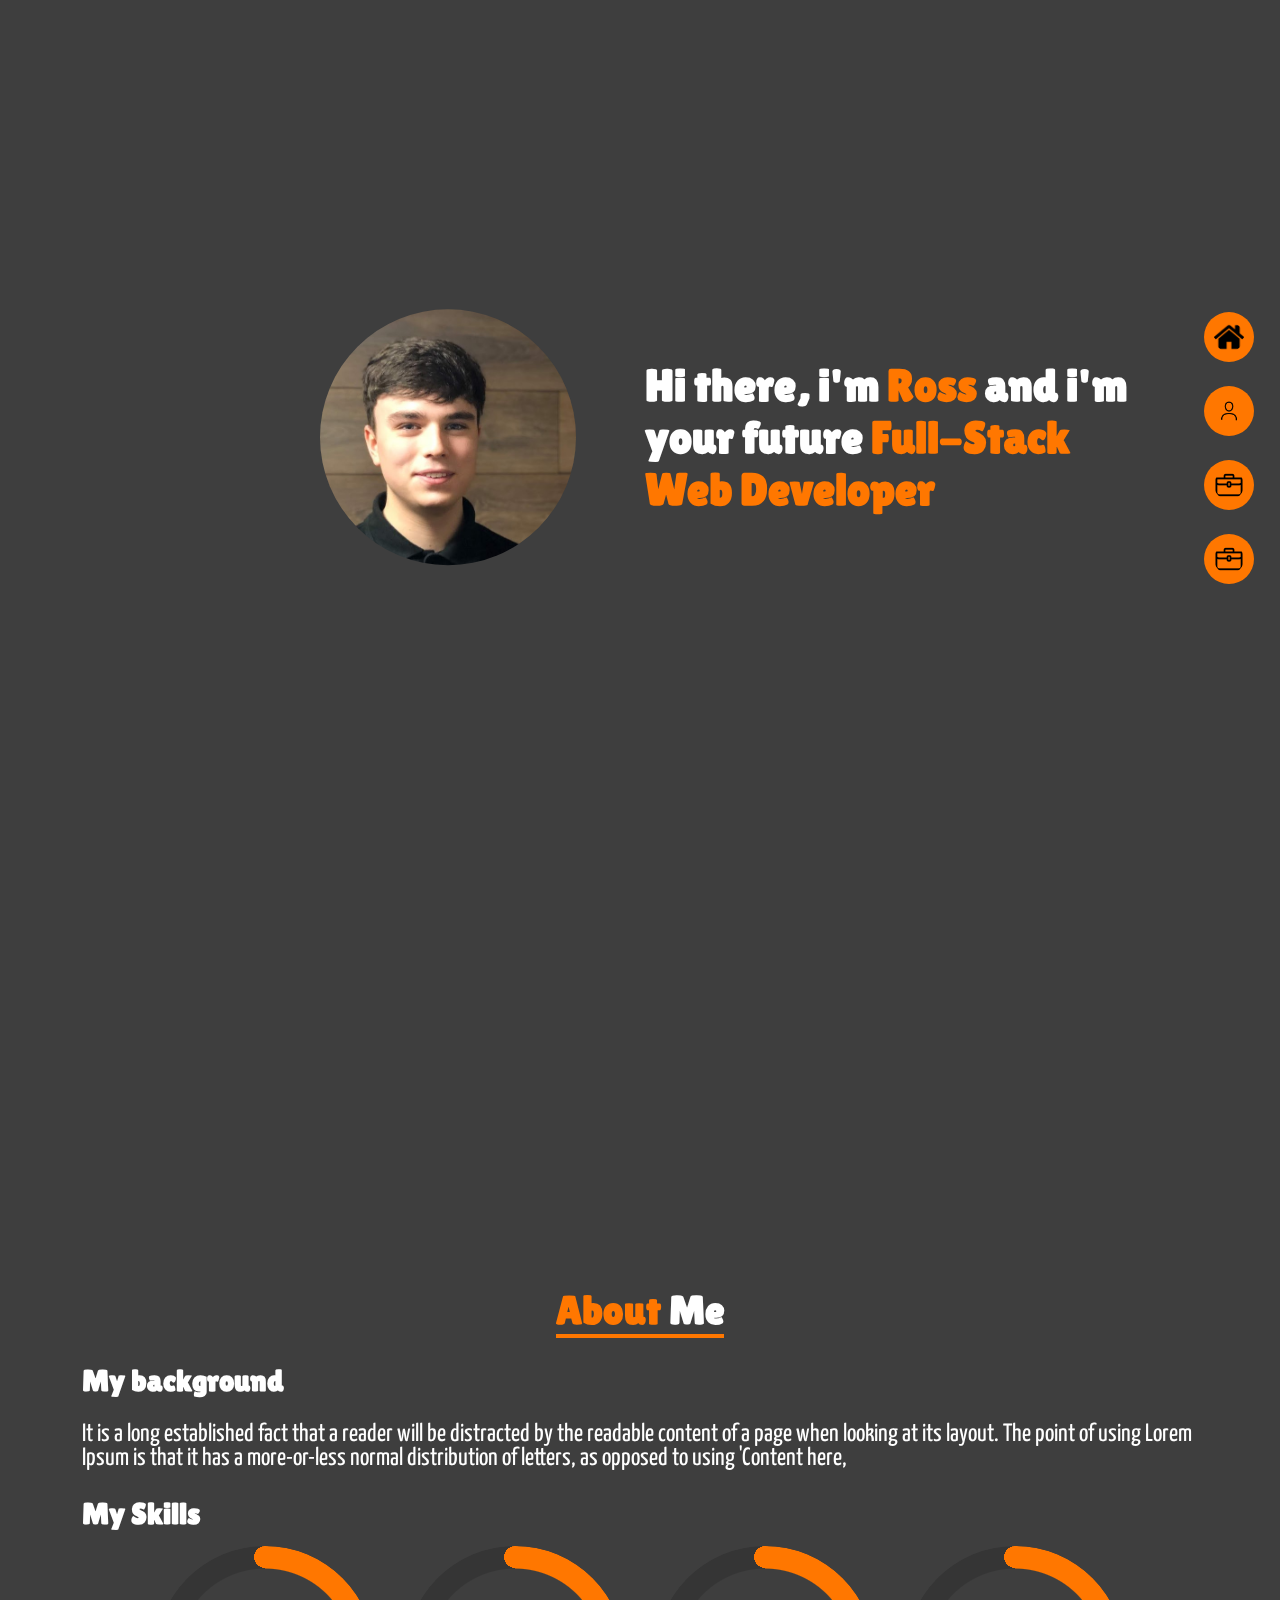
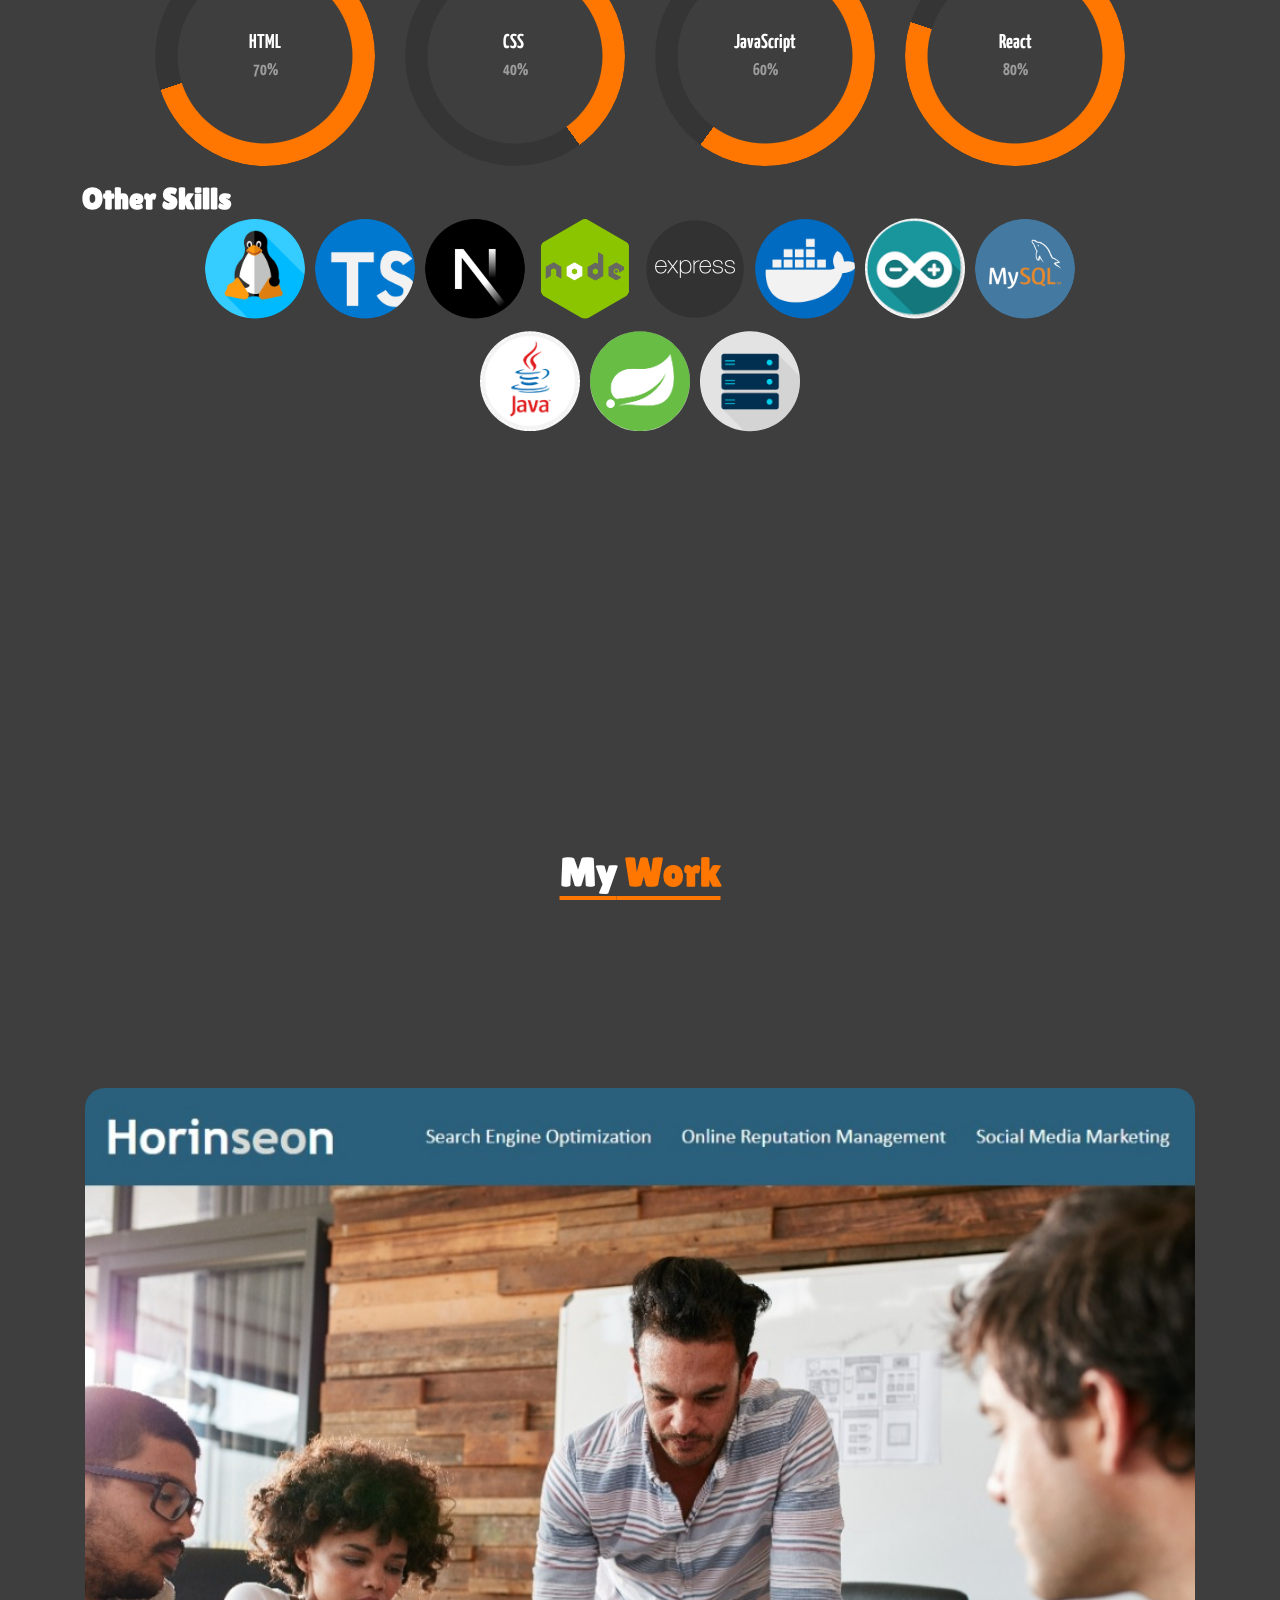
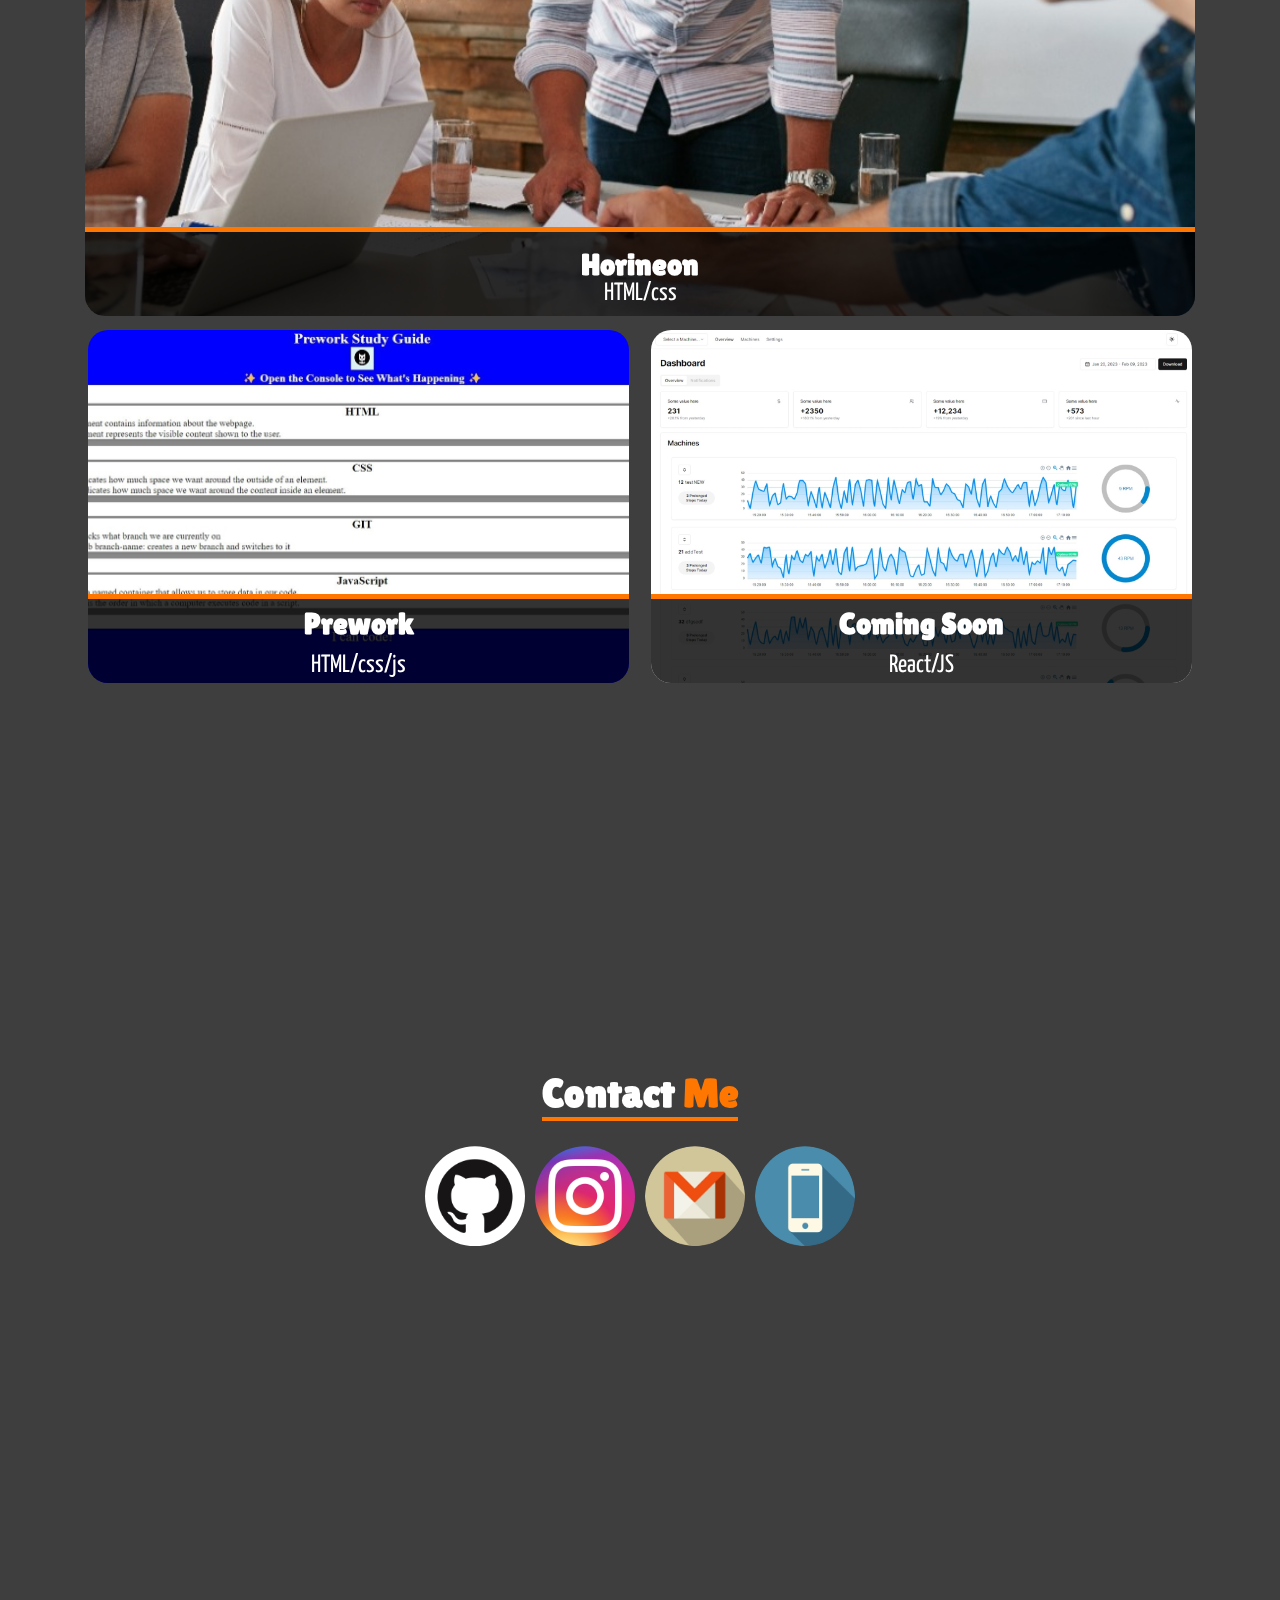
==== index.html @ 7f735938 "Merge pull request #10 from RossNE99/improvements/filestructure" ====
<!DOCTYPE html>
<html lang="en-gb">

<head>
  <meta charset="UTF-8">
  <meta name="viewport" content="width=device-width, initial-scale=1.0">
  <meta http-equiv="X-UA-Compatible" content="ie=edge">
  <title>Ross Charlton | Web Developer</title>
  <link rel="stylesheet" href="assets/css/style.css" />
  <link rel="stylesheet" href="assets/css/background.css" >

  <link rel="preconnect" href="https://fonts.googleapis.com/" >
  <link rel="preconnect" href="https://fonts.gstatic.com/" crossorigin>
  <link href="https://fonts.googleapis.com/css2?family=Lilita+One&display=swap" rel="stylesheet">
  
  <link rel="preconnect" href="https://fonts.googleapis.com/" >
  <link rel="preconnect" href="https://fonts.gstatic.com/" crossorigin>
  <link href="https://fonts.googleapis.com/css2?family=Yanone+Kaffeesatz&display=swap" rel="stylesheet">
</head>

<body>
  <header id="home">
    
  <div class="left-header">
    <img class="bioimg" src="assets/images/bioPhoto.jpg"/>
  </div>

  <div class="right-header">
    <div class="header-text">
      <h1>Hi there, i'm <span>Ross</span> and i'm <b>your</b> future <span> Full-Stack Web Developer</span></h1>
        <p>
          <!-- (usure if i want text here or not yet) It is a long established fact that a reader will be distracted by the readable content of a page when looking at its layout. The point of using Lorem Ipsum is that it has a more-or-less normal distribution of letters, as opposed to using 'Content here, -->
        </p>
    </div>
  </div>

  <nav>
    <a href="#home"><img src="assets/images/icons/home.png"/></a>
    <a href="#about-me"><img src="assets/images/icons/about-me.png"/></a>
    <a href="#my-work"><img src="assets/images/icons/my-work.png"/></a>
    <a href="#contact-me"><img src="assets/images/icons/my-work.png"/></a>
  </nav>

  </header>
  <main>
    <section id="about-me" class="content-section">
      <div class="content-grid">
        <div class="content-section-title">
          <h2>About <span>Me</span></h2>
        </div>
        <div class="about-me">
          <h3>My background</h3>
          <p>
            It is a long established fact that a reader will be distracted by the readable content of a page when looking at its layout. The point of using Lorem Ipsum is that it has a more-or-less normal distribution of letters, as opposed to using 'Content here,
          </p>
          <h3>My Skills</h3>
          <div class="about-me-progress">
                <label style="--p:70"> HTML <p>70%</p> <progress max="100" value="70">70%</progress></label>
                <label style="--p:40"> CSS <p>40%</p> <progress max="100" value="40">40%</progress></label>
                <label style="--p:60"> JavaScript <p>60%</p> <progress max="100" value="60">60%</progress></label>
                <label style="--p:80"> React <p>80%</p> <progress max="100" value="80">80%</progress></label>

          </div>
          <h3>Other Skills</h3>
          <div class="about-me-other-skills">
            <img src="assets/images/otherSkillsImgs/Linux.png" alt="Linux"/>
            <img src="assets/images/otherSkillsImgs/typeScript.png" alt="typeScript"/>
            <img src="assets/images/otherSkillsImgs/nextJS.png" alt="nextJS"/>
            <img src="assets/images/otherSkillsImgs/node.png" alt="node"/> 
            <img src="assets/images/otherSkillsImgs/express.png" alt="ExpressJS"/>
            <img src="assets/images/otherSkillsImgs/docker.png" alt="Docker"/>
            <img src="assets/images/otherSkillsImgs/arduino.jpg" alt="Arduino"/>
            <img src="assets/images/otherSkillsImgs/mysql.png" alt="MySQL"/>
            <img src="assets/images/otherSkillsImgs/Java.jpg" alt="Java"/>
            <img src="assets/images/otherSkillsImgs/spring.png" alt="Spring"/>
            <img src="assets/images/otherSkillsImgs/server.png" alt="Server Infrastructure"/>
          </div>
        </div>
      </div>
    </section>

    <section id="my-work" class="content-section">
      <div class="content-grid">
        <div class="content-section-title">
          <div>
            <h2><span>My</span> Work</h2>
          </div>
        </div>
          <div class="applications">
              <figure class="featured-application-card">
                <a href="https://rossne99.github.io/Horiseon-Marketing-Agency/">
                  <img src="assets/images/myWorkImgs/HorinseonScreenshot.jpeg"/>
                </a>
                <figcaption>
                  <h3>Horineon</h3>
                  <p>HTML/css</p>
                </figcaption>
            </figure>
              <figure class="application-card">
                <a href="https://rossne99.github.io/prework-study-guide/">
                  <img src="assets/images/myWorkImgs/preworkStudyGuid.jpeg"/>
                </a>
                <figcaption>
                  <h3>Prework</h3>
                  <p>HTML/css/js</p>
                </figcaption>
              </figure>
              <figure class="application-card">
                <a href="https://github.com/RossNE99/">
                  <img src="assets/images/myWorkImgs/reactProject.jpeg"/>
                </a>
                  <figcaption>
                    <h3>Coming Soon</h3>
                    <p>React/JS</p>
                  </figcaption>
              </figure>
          </div>
        </div>
      </section>



      <section id="contact-me" class="content-section">
        <div class="content-grid">
          <div class="content-section-title">
            <div>
              <h2><span>Contact</span> Me</h2>
            </div>
          </div>
          <div class="contact-me">
            <a href="https://github.com/RossNE99/"><img src="assets/images/ContactImages/GitHub.png" alt="Github"/></a>
            <a href="https://instagram.com/a90_ross"><img src="assets/images/ContactImages/Instergram.png" alt="Instergram"/></a>
            <a href="mailto:rossycharlton@googlemail.com"><img src="assets/images/ContactImages/Email.png" alt="Email"/></a>
            <a href="tel:+447951720914"><img src="assets/images/ContactImages/Phone.png" alt="Call"/> </a>
          </div>
        </div>
      </section>

  </main>

  <!-- Stuff for background -->
  <footer>
    <ul class="circles">
      <li></li>
      <li></li>
      <li></li>
      <li></li>
      <li></li>
      <li></li>
      <li></li>
      <li></li>
      <li></li>
      <li></li>
  </footer>

</body>

</html>
---- assets/css/style.css ----
:root {
  --primary-color:#ff7700; /* Main accent color */
  --seccondry-color:#3E3E3E; /* Secondary background color */
  --seccondry-color-darker:#353535; /* Darker shade of secondary color */
  --text-color: #fff; /* Text color */
  --card-border-radious: 20px;  /* Border radius for cards */
}

/* Smooth scrolling behavior for the entire HTML document */
html {
  scroll-behavior: smooth;
}

/* Apply box-sizing to all elements for consistent sizing */
* {
  box-sizing: border-box;
}

/* Style for link elements */
a {
  text-decoration: none; /* Remove default underline */
  color: var(--text-color); /* Use text color variable */
  z-index: 10;
  position: relative;
  display: inline;
  height: 100%;

}

/* Define font families for specific heading and paragraph elements */
h1, h2, h3, h4 {
  font-family: 'Lilita One', sans-serif;
}

p, label {
  font-family: 'Yanone Kaffeesatz', sans-serif;
  font-size: 25px;  /* Set a default font size for paragraphs and labels */
}

h3 {
  font-size: 30px;
}

/* Body styling */
body {
  margin: auto;
  max-width: 2200px;
  padding: 0;
  background-color: var(--seccondry-color);
  color: var(--text-color);
}

/* Header styling */
header{
  margin-top: 50px;
  width: 100%;
  display: grid;
  grid-template-columns: repeat(2, 1fr);
  grid-template-rows: 1fr;
  grid-column-gap: 0px;
  grid-row-gap: 0px;
  height: 100vh;
  margin-top: -1%;
  margin-bottom: 400px;
}

/* Header h1 styling */
header h1 {
  font-size: 45px;
}

/* Header span styling */
header span {
  color: var(--primary-color);
}

/* Left header styling */
.left-header {
  grid-area: 1 / 1 / 2 / 2;
  display: flex;
  height: 100%;
  width: 100%;
  align-items: center;
  justify-content: flex-end;
}

/* Bio image styling */
.bioimg {
  clip-path: circle();
  max-width: 40%;
  max-height: auto;
  margin-inline: 10%;
  z-index: 3;
}

/* Right header styling */
.right-header {
  grid-area: 1 / 2 / 2 / 3;
  display: flex;
  height: 100%;
  flex-direction: column;
  justify-content: center;
}

/* Styling for certain paragraphs and headings within right header */
.right-header p, h1 {
  margin: 5px 100px 5px 5px;
}

/* Styling for header text */
.header-text {
  max-width: 600px;
}

/* Navigation styling */
nav {
  max-width: 80px;
  display: flex;
  flex-direction: column;
  justify-content: center;
  gap: 20px;
  position: fixed;
  z-index: 10;
  top: 50%;
  right: 2%;
  transform: translateY(-50%);
}

/* Styling for navigation icons */
nav img {
  max-width: 50px;
  max-height: 50px;
  padding: 10px;
  background-color: var(--primary-color);
  border-radius: 50px;
}

/* Setting snap point for about me section */
#about-me:target {
  padding-top: 10vh;
}

/* Setting snap point for my work section */
#my-work:target {
  padding-top: 10vh;
}

/* Setting snap point for contact me section */
#contact-me:target {
  padding-top: 10vh;
}

/* Content section styling */
.content-section {
  height: 100%;
  width: 100%;
  max-width: 1600px;
  margin: auto;
  padding: 0 0 40vh 0;
}

/* Styling for content section headings */
.content-section h2 {
  margin: 0px 0px 30px 0px;
}

/* Styling for content section h3 headings */
.content-section h3 {
  margin: 0px 0px 0px 0px;
}
/* Grid layout for content sections */
.content-grid {
  display: grid;
  grid-template-columns: 1fr;
  grid-template-rows: 0.2fr 1fr;
  grid-column-gap: 0px;
  grid-row-gap: 0px;
  }

/* Styling for content section title and about me section */
.content-section-title { grid-area: 1 / 1 / 2 / 2; }
.about-me { grid-area: 2 / 1 / 3 / 2; }

/*styling for about me section */
.about-me {
  padding-inline: 82px;
  max-width: 1300px;
  margin: auto;
}

/* Styling for progress bar contaier within about me section */
.about-me-progress {
  display: flex;
  flex-wrap: wrap;
  justify-content: center;
}

/* Styling for paragraphs within about me progress */
.about-me-progress p {
  margin: 10px auto 0px auto;
  font-size: 17px;
  color: rgb(157, 157, 157);
}

/* Styling for progress bars within about me section */
.about-me progress {
  --porgressBackground: 
    radial-gradient(50% 50%,var(--primary-color) 98%,#0000) top/10% 10% no-repeat,
    conic-gradient(var(--primary-color) calc(var(--p)*1%),var(--seccondry-color-darker) 0); 

  -webkit-appearance: none;
  -moz-appearance: none;
  appearance: none;
  border: none;
  position: absolute;
  inset: 0;
  height: 100%;
  width: 100%;
  border-radius: 50%;
  overflow: hidden;
  background: var(--porgressBackground);
  -webkit-mask: radial-gradient(50% 50%,#0000 79%,#000 80% 100%,#0000 102%)
}
/* Styling for progress bar background in WebKit for better compatabillity */
.about-me progress::-webkit-progress-bar {
  background: var(--porgressBackground);
}
/* Styling for progress bar value in WebKit */
.about-me progress::-webkit-progress-value {
  background: #0000;
}
/* Styling for progress bar value in WebKit */
.about-me progress::-moz-progress-bar {
  background: #0000;
}

/* Styling for proggress rings within about me section */
.about-me label {
  font-size: 20px;
  font-weight: bold;
  display: inline-grid;
  place-content: center;
  width: 220px;
  aspect-ratio: 1;
  position: relative;
  margin: 15px;
}
/* Styling for (rings) label pseudo-element */
.about-me label::before {
  content: "";
  position: absolute;
  border-radius: 50%;
  inset: 45%;
  background: var(--c);
  transform: rotate(calc(var(--p)*3.6deg)) translateY(calc(50% - 160px/2));
}

/* Styling for other skills section within about me */
.about-me-other-skills {
  display: flex;
  flex-wrap: wrap;
  justify-content: center;
  align-items: center;
  gap: 10px;
  max-width: 900px;
  margin: auto;
}

/* Styling for images within other skills section */
.about-me-other-skills img {
  clip-path: circle();
  height: auto;
  width: 100px;
}

/* Styling for applications section */
.applications {
  display: flex;
  flex-wrap: wrap;
  margin: auto;
  padding-inline: 82px;
  gap: 10px;
  justify-content: space-between;
  align-content: center;
  max-width: 1500px;
}

/* Grid layout for applications section */
.content-section-title { grid-area: 1 / 1 / 2 / 2; }
.applications { grid-area: 2 / 1 / 3 / 2; }

/* Styling for content section headings */
.content-section h2 {
  font-size: 40px;
  color: var(--primary-color);
  text-decoration: underline;
  text-decoration-color: var(--primary-color);
  text-underline-offset: 10px;
  text-align: center;
}

/* Styling for spans within content section */
.content-section span {
  color: var(--text-color);
}


/* Styling for featured application card */
.featured-application-card {
  margin: 0px 3px -85px 3px;
  border-radius: var(--card-border-radious);
  width: 100%;
  height: auto;
}

/* Styling for images within featured application card */
.featured-application-card img {
  border-radius: var(--card-border-radious);
  display: block;
  width: 100%;
  max-height: 828px;
  object-fit:cover;
  object-position: top;
}

/* Styling for captions within featured application card */
.featured-application-card figcaption {
  position:relative;
  bottom: 89px;  
  background-color: rgba(0, 0, 0, 0.8);
  text-align: center;
  border-top: var(--primary-color) solid 5px;
  border-bottom-left-radius: var(--card-border-radious) ;
  border-bottom-right-radius: var(--card-border-radious);
  z-index: 11;
}

/* Styling for regular application cards captions  */
.application-card figcaption {
  position:relative;
  bottom: 93px;  
  background-color: rgba(0, 0, 0, 0.8);
  text-align: center;
  border-top: var(--primary-color) solid 5px;
  border-bottom-left-radius: var(--card-border-radious) ;
  border-bottom-right-radius: var(--card-border-radious);
  z-index:11 ;
}

/* Styling for headings within featured application cards */
.featured-application-card figcaption h3 {
  font-size: 30px ;
  margin: 0px 0px 0px 0px;
  padding: 15px 0px 0px 0px;
}

/* Styling for paragraphs within featured application cards */
.featured-application-card figcaption p {
  font-size: 25px;
  padding: 0px 0px 10px 0px;
  margin: 0px 0px 0px 0px;
}

/* Styling for regular application cards */
.application-card {
  width: 48.5%;
  margin: auto;
  border-radius: var(--card-border-radious);
  height: 353px;

}

/* Styling for images within regular application cards */
.application-card img {
  border-radius: var(--card-border-radious);
  width: 100%;
  height: 353px;
  max-height: 353px;
  object-fit:cover;
  object-position: top;
}

/* Styling for paragraphs within regular application cards */
.application-card p {
  margin: 13px 0px 0px 0px;
  padding: 0px 0px 5px 0px;
}

/* Styling for headings within regular application cards */
.application-card h3 {
  margin: 7px 0px 0px 0px;
}

/* Styling for contact me section */
.contact-me {
  padding-inline: 82px;
  display: flex;
  flex-wrap: wrap;
  justify-content: center;
  align-items: center;
  gap: 10px;
  max-width: 900px;
  margin: auto;
}

/* Styling for images within contact me section */
.contact-me img {
  clip-path: circle();
  height: auto;
  width: 100px;
}

/* Additional Styling for contact me section */
#contact-me {
  margin-top: 3vh;
  margin-bottom: 3vh;
}


/* Media query for larger screens */
@media only screen and (min-width: 1700px) {

/* Grid layout for content section in larger screens */
.content-grid {
  display: grid;
  grid-template-columns: 0.2fr 1fr;
  grid-template-rows: 1fr;
  grid-column-gap: 0px;
  grid-row-gap: 0px;
  }

/* Positioning of different sections in larger screens */
.content-section-title { grid-area: 1 / 1 / 2 / 2; }
.applications { grid-area: 1 / 2 / 2 / 3; }
.about-me {grid-area: 1 / 2 / 2 / 3;}
.contact-me {grid-area: 1 / 2 / 2 / 3;}

.content-section h2 {
  margin: 0px 30px 0px 0px;
  text-align: right;
  text-decoration: none;
}

.content-section-title {
  border-right: var(--primary-color) solid 5px;
}

.applications {
  padding-inline: 45px;
}

.application-card {
  margin: auto auto 0px auto;
}
}

@media only screen and (max-width:1163px) {
  .about-me label {
    margin-inline: 6%;
  }

  .bioimg {
    max-width: 80%;
  }
}

@media only screen and (max-width:748px) {
  .about-me label {
    margin-inline: 1%;
    width: 200px;
  }

}

@media only screen and (max-width: 780px) {

  header p {
    font-size: 16px;
  }
  
  header h1 {
    font-size: 35px;
  }

}

/* Media query for mobile screens */
@media only screen and (max-width: 600px) {

  nav {
    top: auto;
    bottom: 0;
    flex-direction: row;
    justify-content: space-around;
    left: 50%;
    transform: translateX(-50%);
    min-width: 95%;
    background-color: rgba(0, 0, 0, 0.8);
    padding: 15px;
    border-radius: 90px;
    margin: 0px 0px 10px 0px;
    z-index: 200;
    }

  .header-text p, h1 {
    margin-right: 25px;
  }

  header h1 {
    font-size: 25px;
  }

  .applications {
    padding-inline: 15px;
  }

  .application-card {
    width: 100%;
  }

  .featured-application-card {
    margin: 0px 0px -75px 0px;
  }

  .featured-application-card figcaption {
    bottom: 77px;  
  }
  
  .featured-application-card figcaption h3 {
    font-size: 24px ;
    margin: 0px 0px 0px 0px;
    padding: 15px 0px 0px 0px;
  }
  
  .featured-application-card figcaption p {
    font-size: 20px;
    padding: 0px 0px 10px 0px;
  }

  .about-me {
    padding-inline: 15px;
  }

  .about-me label {
    width: 130px;
    margin-inline: 6%;
  }

  .about-me-other-skills img {
    clip-path: circle();
    height: auto;
    width: 50px;
  }

  .contact-me img {
    clip-path: circle();
    height: auto;
    width: 65px;
  }

  .contact-me {
    padding-inline: 15px;
  } 
  .about-me-other-skills {
    max-width: 400px;
  }

}

/* Media query for tiny screens */
@media only screen and (max-width: 375px) {
  .about-me label {
    margin-inline: 3%;
    width: 100px;
  }
}
---- assets/css/background.css ----
body{
    background:  #3E3E3E;  
    background: -webkit-linear-gradient(to left, #595959, #303030);  
    width: 100%;
    height:100vh;
    
   
}

.circles{
    position: fixed;
    top: 0;
    left: 0;
    width: 100%;
    height: 100%;
    overflow: hidden;
    z-index: -50;
}

.circles li{
    position: absolute;
    display: block;
    list-style: none;
    width: 20px;
    height: 20px;
    background: rgba(255, 255, 255, 0.2);
    animation: animate 25s linear infinite;
    bottom: -150px;
    
}

.circles li:nth-child(1){
    left: 25%;
    width: 80px;
    height: 80px;
    animation-delay: 0s;
}


.circles li:nth-child(2){
    left: 10%;
    width: 20px;
    height: 20px;
    animation-delay: 2s;
    animation-duration: 12s;
}

.circles li:nth-child(3){
    left: 70%;
    width: 20px;
    height: 20px;
    animation-delay: 4s;
}

.circles li:nth-child(4){
    left: 40%;
    width: 60px;
    height: 60px;
    animation-delay: 0s;
    animation-duration: 18s;
}

.circles li:nth-child(5){
    left: 65%;
    width: 20px;
    height: 20px;
    animation-delay: 0s;
}

.circles li:nth-child(6){
    left: 75%;
    width: 110px;
    height: 110px;
    animation-delay: 3s;
}

.circles li:nth-child(7){
    left: 35%;
    width: 150px;
    height: 150px;
    animation-delay: 7s;
}

.circles li:nth-child(8){
    left: 50%;
    width: 25px;
    height: 25px;
    animation-delay: 15s;
    animation-duration: 45s;
}

.circles li:nth-child(9){
    left: 20%;
    width: 15px;
    height: 15px;
    animation-delay: 2s;
    animation-duration: 35s;
}

.circles li:nth-child(10){
    left: 85%;
    width: 150px;
    height: 150px;
    animation-delay: 0s;
    animation-duration: 11s;
}



@keyframes animate {

    0%{
        transform: translateY(0) rotate(0deg);
        opacity: 1;
        border-radius: 0;
    }

    100%{
        transform: translateY(-1000px) rotate(720deg);
        opacity: 0;
        border-radius: 50%;
    }

}
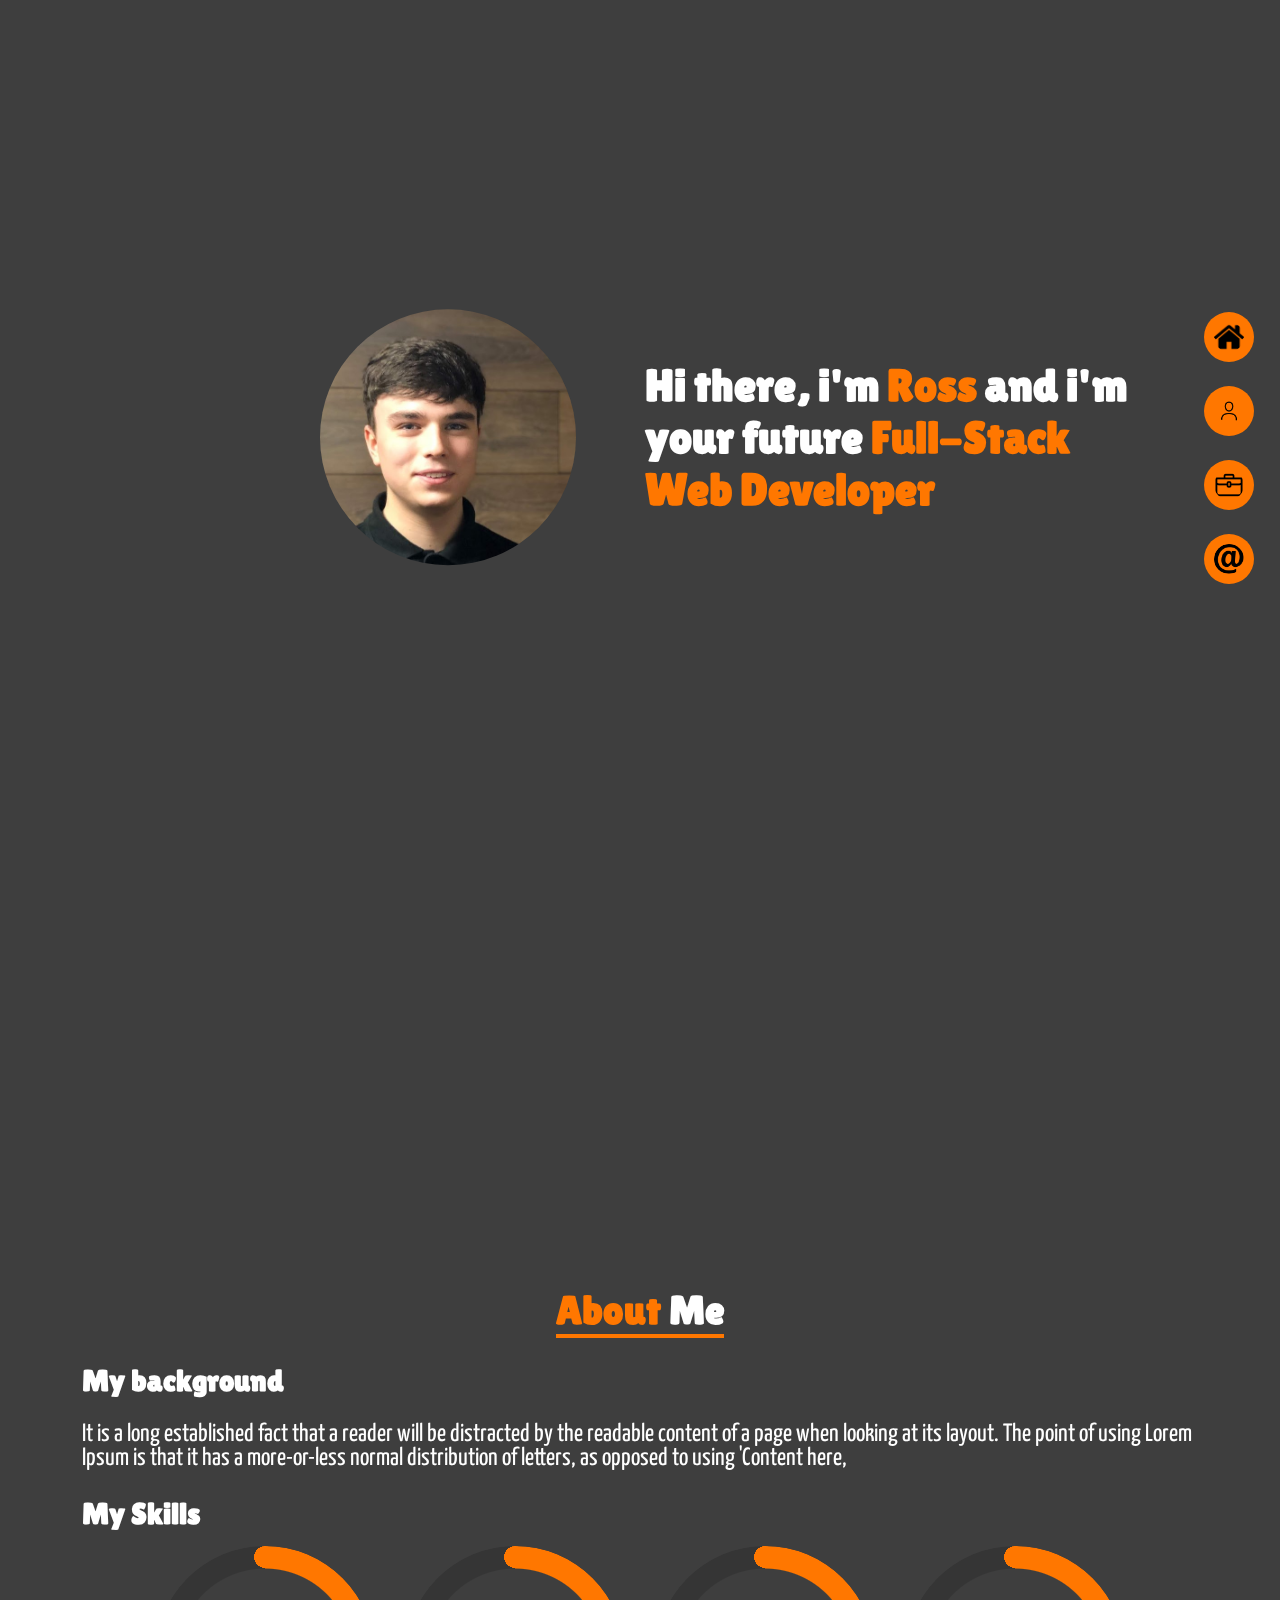
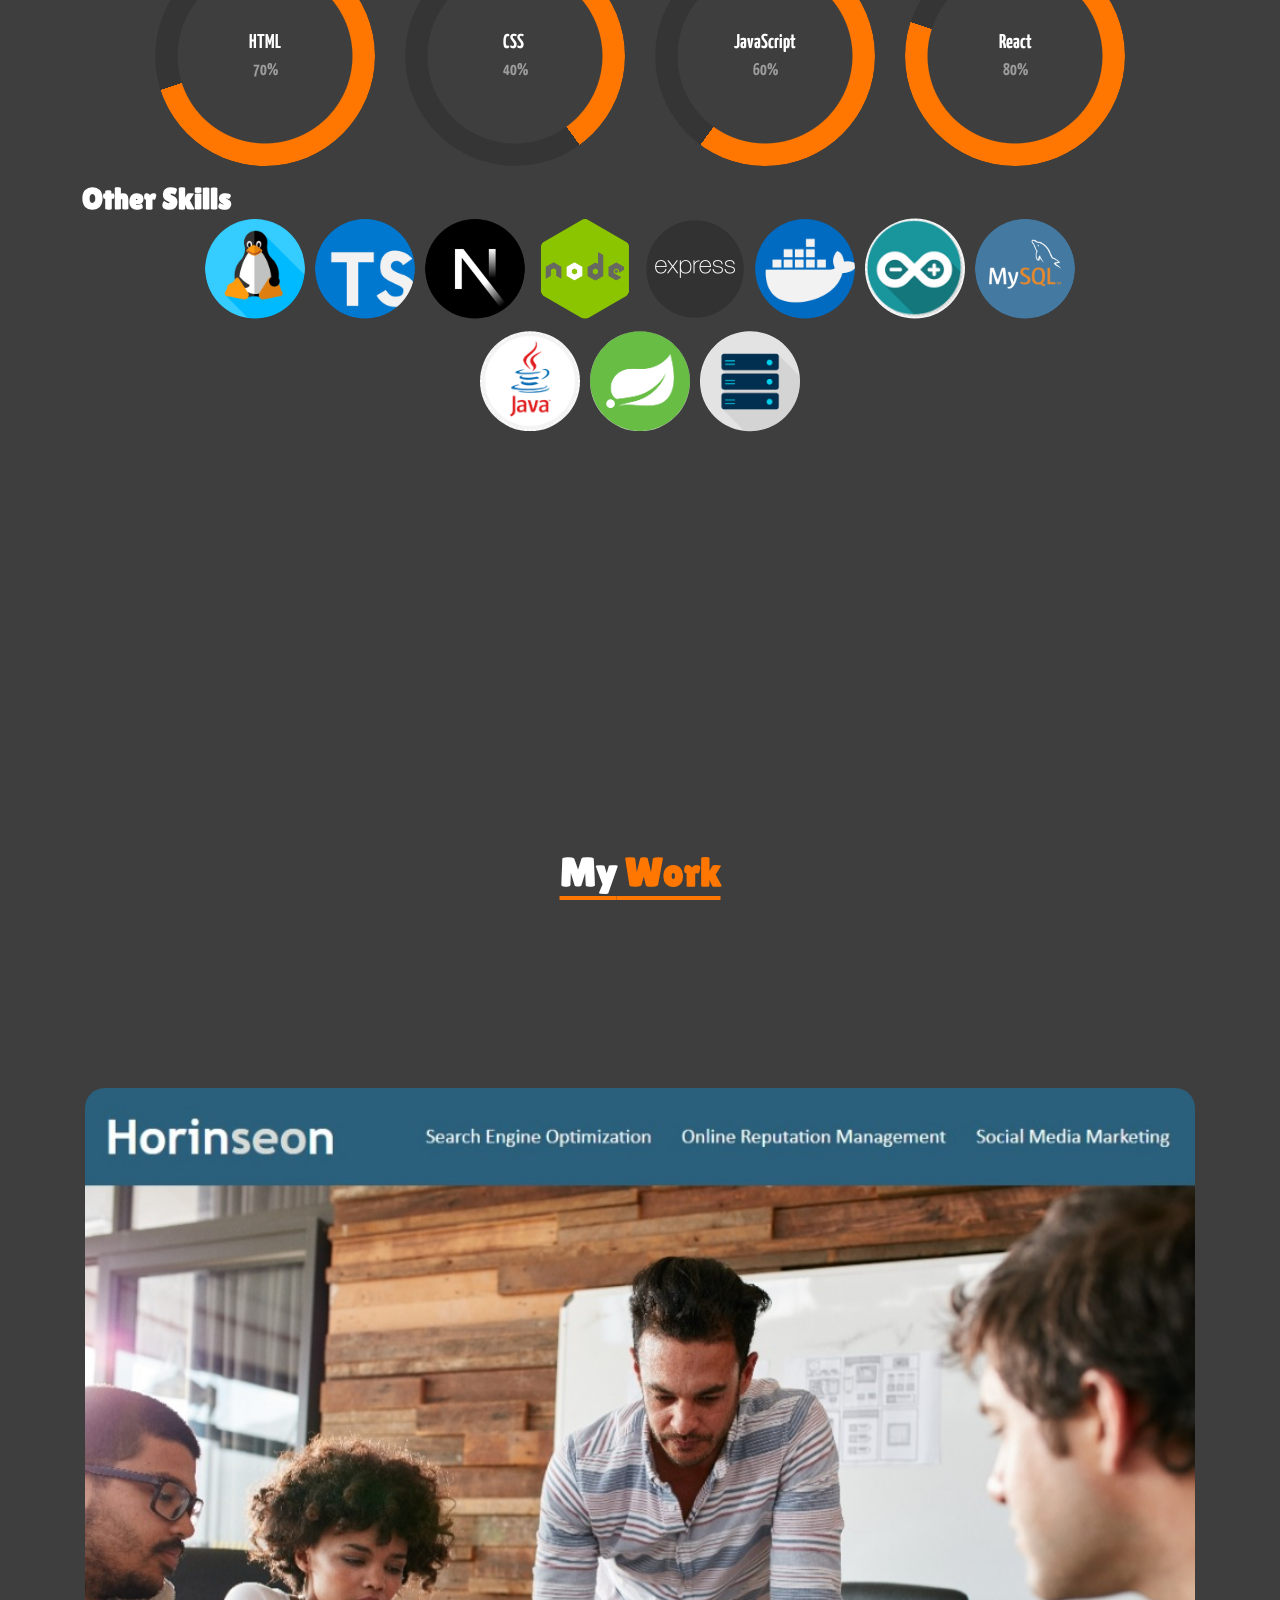
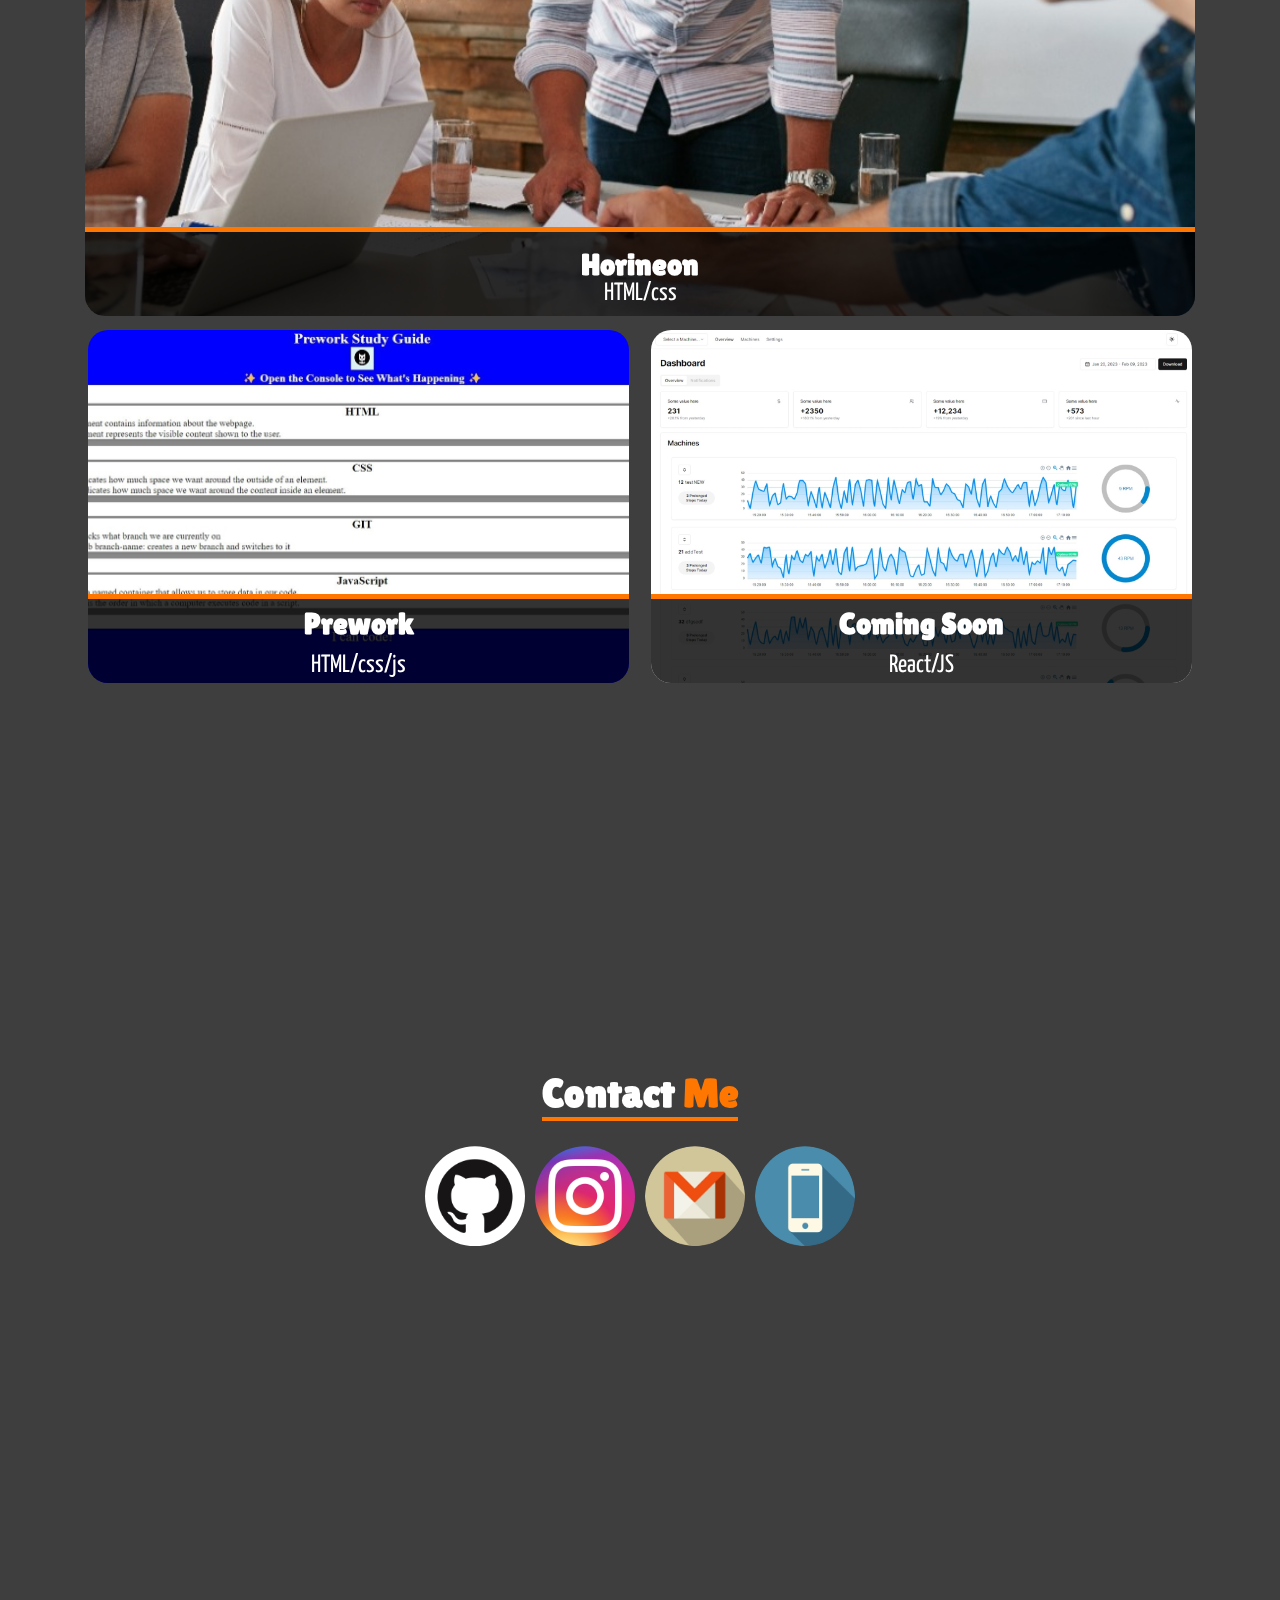
==== commit 660bb31f: "fixed wrong icon in nav bar" ====
--- a/index.html
+++ b/index.html
@@ -38,7 +38,7 @@
     <a href="#home"><img src="assets/images/icons/home.png"/></a>
     <a href="#about-me"><img src="assets/images/icons/about-me.png"/></a>
     <a href="#my-work"><img src="assets/images/icons/my-work.png"/></a>
-    <a href="#contact-me"><img src="assets/images/icons/my-work.png"/></a>
+    <a href="#contact-me"><img src="assets/images/icons/contact-me.png"/></a>
   </nav>
 
   </header>
